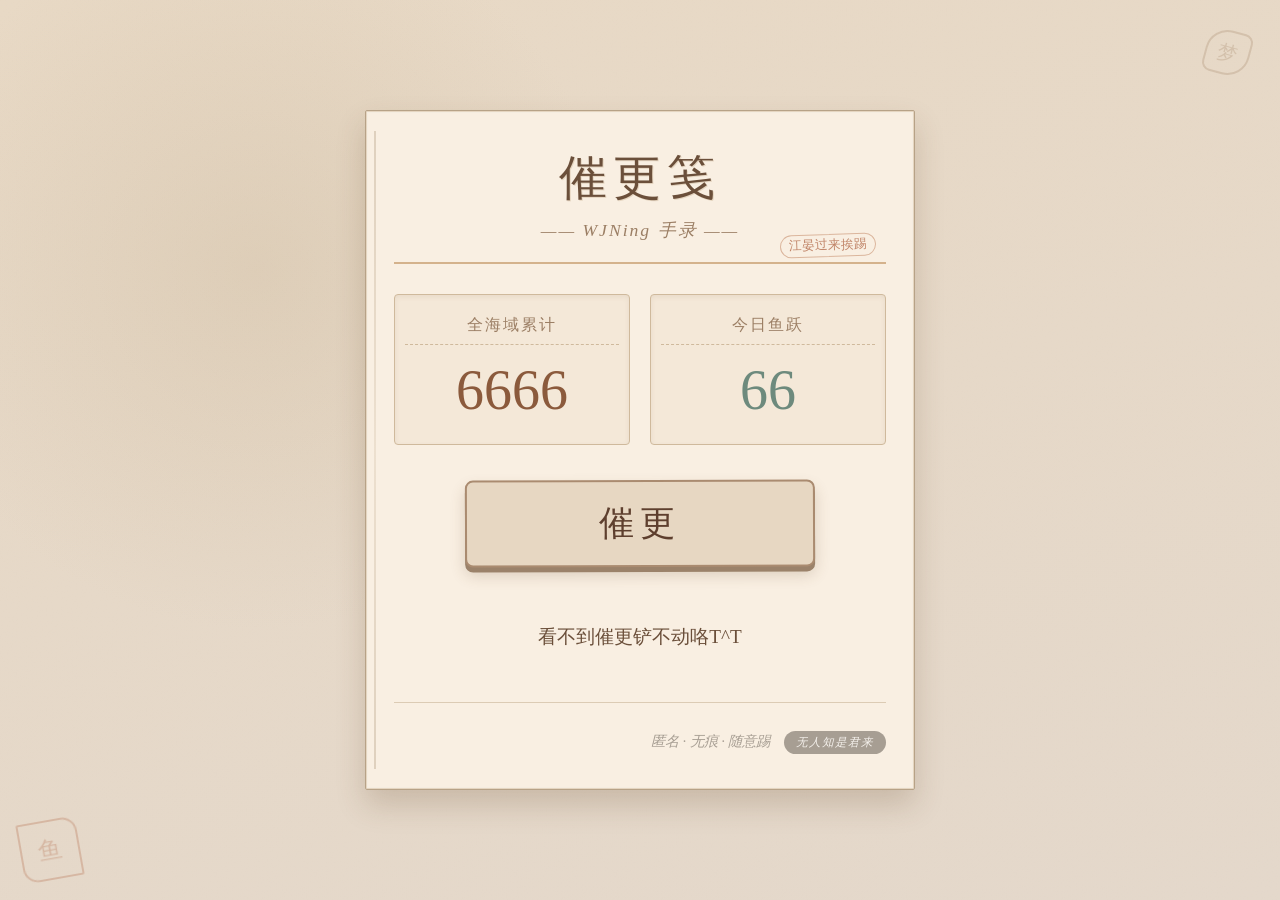
==== button.html @ b41b785b "3" ====
<!DOCTYPE html>
<html lang="zh">
<head>
    <meta charset="UTF-8">
    <meta name="viewport" content="width=device-width, initial-scale=1.0">
    <title>催更笺</title>
    <style>
        * {
            margin: 0;
            padding: 0;
            box-sizing: border-box;
        }
        body {
            background: #f3efeb;  /* 仿古宣纸底色 */
            background-image: radial-gradient(circle at 20% 30%, rgba(200, 180, 150, 0.3) 0%, transparent 30%),
                              linear-gradient(165deg, #e8d9c5 0%, #e4d8cb 100%);
            font-family: '华文楷体', 'KaiTi', '楷体', 'STKaiti', serif;
            min-height: 100vh;
            display: flex;
            justify-content: center;
            align-items: center;
            padding: 15px;
            color: #4a3b2c;
            position: relative;
        }
        /* 纸张纹理 */
        body::before {
            content: '';
            position: fixed;
            top: 0;
            left: 0;
            width: 100%;
            height: 100%;
            background-image: url('data:image/svg+xml;utf8,<svg xmlns="http://www.w3.org/2000/svg" width="100" height="100" viewBox="0 0 100 100"><filter id="noise"><feTurbulence type="fractalNoise" baseFrequency="0.8" numOctaves="1" stitchTiles="stitch"/></filter><rect width="100" height="100" filter="url(%23noise)" opacity="0.03"/></svg>');
            pointer-events: none;
            opacity: 0.2;
            z-index: 1;
        }
        /* 水墨印章装饰 */
        .seal-left {
            position: fixed;
            left: 20px;
            bottom: 20px;
            width: 60px;
            height: 60px;
            border: 2px solid #b36b4b;
            border-radius: 2px 15px 2px 15px;
            transform: rotate(-10deg);
            opacity: 0.3;
            z-index: 2;
        }
        .seal-left::after {
            content: '鱼';
            position: absolute;
            top: 50%;
            left: 50%;
            transform: translate(-50%, -50%);
            font-size: 24px;
            color: #b36b4b;
            font-family: '华文隶书', 'LiSu', cursive;
        }
        .seal-right {
            position: fixed;
            right: 30px;
            top: 30px;
            width: 45px;
            height: 45px;
            border: 2px solid #9c7c5c;
            border-radius: 50% 20% 50% 20%;
            transform: rotate(15deg);
            opacity: 0.25;
            z-index: 2;
        }
        .seal-right::after {
            content: '梦';
            position: absolute;
            top: 50%;
            left: 50%;
            transform: translate(-50%, -50%);
            font-size: 20px;
            color: #9c7c5c;
        }
        
        .古笺 {
            max-width: 550px;
            width: 100%;
            background: #f9efe2;  /* 牙色底 */
            border: 1px solid #b7a287;
            border-radius: 2px;
            padding: 35px 28px;
            box-shadow: 0 15px 30px rgba(90, 60, 30, 0.2), 
                        0 0 0 1px #e5d5c0 inset,
                        0 0 0 2px #f5ede1 inset;
            position: relative;
            z-index: 10;
            transition: 0.2s;
        }
        /* 仿古籍书口 */
        .古笺::after {
            content: '';
            position: absolute;
            top: 20px;
            bottom: 20px;
            left: 8px;
            width: 2px;
            background: linear-gradient(to bottom, #b7a287 0%, #dac9b2 50%, #b7a287 100%);
            opacity: 0.4;
        }
        
        .笺头 {
            text-align: center;
            border-bottom: 2px solid #d4b28c;
            padding-bottom: 20px;
            margin-bottom: 25px;
            position: relative;
        }
        .笺头 h1 {
            font-size: 3em;
            font-weight: normal;
            letter-spacing: 6px;
            color: #6b4f3a;
            text-shadow: 1px 1px 0 #e5d5c0;
            margin-bottom: 8px;
            font-family: '华文楷体', 'KaiTi', serif;
        }
        .笺头 h2 {
            font-size: 1.1em;
            font-weight: normal;
            color: #9b7e64;
            font-style: italic;
            letter-spacing: 2px;
        }
        .笺头小印 {
            position: absolute;
            right: 10px;
            bottom: 5px;
            font-size: 0.8em;
            color: #b36b4b;
            border: 1px solid #d4a88c;
            padding: 2px 8px;
            border-radius: 20px;
            transform: rotate(-2deg);
            opacity: 0.8;
        }
        
        .计数联 {
            display: flex;
            justify-content: space-between;
            gap: 20px;
            margin: 30px 0;
        }
        .计数框 {
            flex: 1;
            background: #f4e8d8;
            border: 1px solid #cfb99c;
            border-radius: 4px;
            padding: 20px 10px;
            text-align: center;
            box-shadow: inset 0 2px 5px rgba(140, 100, 70, 0.1);
        }
        .计数框 .label {
            font-size: 1em;
            color: #9b7e64;
            margin-bottom: 12px;
            letter-spacing: 2px;
            border-bottom: 1px dashed #cfb99c;
            padding-bottom: 8px;
        }
        .计数框 .number {
            font-size: 3.5em;
            font-family: '华文楷体', 'KaiTi', serif;
            line-height: 1.2;
        }
        .total-num {
            color: #8b5a3c;
        }
        .today-num {
            color: #6d8a7d;
        }
        
        .踢案 {
            text-align: center;
            margin: 35px 0 20px;
            position: relative;
        }
        .踢鱼之钮 {
            background: #e7d7c2;
            border: 2px solid #aa8b70;
            color: #5e3f2e;
            padding: 18px 45px;
            font-size: 2.2em;
            font-family: '华文楷体', 'KaiTi', serif;
            border-radius: 8px;
            cursor: pointer;
            box-shadow: 0 5px 0 #9b826a, 0 8px 15px rgba(100, 70, 40, 0.2);
            transition: 0.1s;
            width: 100%;
            max-width: 350px;
            margin: 0 auto;
            letter-spacing: 6px;
            font-weight: normal;
            transform: rotate(-0.2deg);
        }
        .踢鱼之钮:hover {
            background: #efe1cf;
            transform: translateY(-2px) rotate(-0.2deg);
            box-shadow: 0 6px 0 #9b826a, 0 12px 20px rgba(100, 70, 40, 0.25);
        }
        .踢鱼之钮:active {
            transform: translateY(3px) rotate(-0.2deg);
            box-shadow: 0 2px 0 #9b826a, 0 5px 10px rgba(100, 70, 40, 0.2);
        }
        
        .砚台 {
            border-radius: 2px;
            padding: 20px 18px;
            margin: 30px 0 20px;
            min-height: 80px;
            font-size: 1.2em;
            color: #6b4f3a;
            text-align: center;
            display: flex;
            align-items: center;
            justify-content: center;
            line-height: 1.6;
        }
        
        .落款 {
            text-align: right;
            font-size: 0.9em;
            color: #a6896e;
            margin-top: 25px;
            border-top: 1px solid #dccbb4;
            padding-top: 18px;
            font-style: italic;
        }
        .落款 span {
            padding: 3px 10px;
            color: #a79e93;
            border-radius: 20px 2px 20px 2px;
        }
        .匿名印 {
            display: inline-block;
            margin-top: 10px;
            padding: 4px 12px;
            background: #a79e93;
            color: #f5f1ec;
            border-radius: 30px;
            font-size: 0.8em;
            letter-spacing: 1px;
        }
    </style>
</head>
<body>
    <!-- 水墨印章装饰 -->
    <div class="seal-left"></div>
    <div class="seal-right"></div>
    
    <div class="古笺">
        <div class="笺头">
            <h1>催更笺</h1>
            <h2>—— WJNing 手录 ——</h2>
            <div class="笺头小印">江晏过来挨踢</div>
        </div>
        
        <!-- 计数联（左右并排） -->
        <div class="计数联">
            <div class="计数框">
                <div class="label">全海域累计</div>
                <div class="number total-num" id="totalCount">--</div>
            </div>
            <div class="计数框">
                <div class="label">今日鱼跃</div>
                <div class="number today-num" id="todayCount">--</div>
            </div>
        </div>
        
        <!-- 踢案（催更按钮） -->
        <div class="踢案">
            <button class="踢鱼之钮" id="anonymBtn" onclick="handleAnonymousKick()">
                催更
            </button>
        </div>
        
        <!-- 砚台（随机文案区） -->
        <div class="砚台" id="randomMessage">
            看不到催更铲不动咯T^T
        </div>
        
        <div class="落款">
            <span>匿名 · 无痕 · 随意踢</span>
            <div class="匿名印">无人知是君来</div>
        </div>
    </div>

    <script>
        (function() {
            // ========== 配置 ==========
            const API_NAMESPACE = 'yuyu_anonymous';    // 你的匿名命名空间
            const API_COUNTER = 'total_cuigeng';
            const API_TODAY = 'today_cuigeng';
            // =========================
            
            const 总数显示 = document.getElementById('totalCount');
            const 今日显示 = document.getElementById('todayCount');
            const 消息框 = document.getElementById('randomMessage');
            
            // 古风文案库（全是文言/古白话风）
            const 文案库 = [
                '江晏脊背一震，又挨一尾',
                '江晏：今夜想用什么姿势？',
                '冷面水母打了个喷嚏',
                '那片面包啪叽一下，甩江晏脸上',
                '牵了手，就要负责哦',
                '江晏：（侧目）又是何人？',
                '江晏：（无奈）调皮！',
            ];
            
            // 初始化计数
            async function 初始化() {
                await 获取全站计数();
            }
            
            async function 获取全站计数() {
                try {
                    const totalRes = await fetch(`https://api.counterapi.dev/v1/${API_NAMESPACE}/${API_COUNTER}`);
                    const totalData = await totalRes.json();
                    总数显示.innerText = totalData.count;
                    
                    const todayRes = await fetch(`https://api.counterapi.dev/v1/${API_NAMESPACE}/${API_TODAY}`);
                    const todayData = await todayRes.json();
                    今日显示.innerText = todayData.count;
                } catch (e) {
                    console.warn('获取计数失败，用旧梦暂代', e);
                    总数显示.innerText = '6666';
                    今日显示.innerText = '66';
                }
            }
            
            // 处理匿名踢
            window.handleAnonymousKick = async function() {
                try {
                    // 增加总数
                    const totalRes = await fetch(`https://api.counterapi.dev/v1/${API_NAMESPACE}/${API_COUNTER}/up`);
                    const totalData = await totalRes.json();
                    总数显示.innerText = totalData.count;
                    
                    // 增加今日
                    const todayRes = await fetch(`https://api.counterapi.dev/v1/${API_NAMESPACE}/${API_TODAY}/up`);
                    const todayData = await todayRes.json();
                    今日显示.innerText = todayData.count;
                    
                    // 随机古风文案
                    const 随机索引 = Math.floor(Math.random() * 文案库.length);
                    消息框.innerText = `✎ ${文案库[随机索引]}`;
                    
                    // 1.5秒后恢复（可选）
                    setTimeout(() => {
                        消息框.innerText = '✎ 感谢少东家的支持！';
                    }, 4000);
                    
                } catch (error) {
                    console.error('催更失败', error);
                    消息框.innerText = '✎ 墨尽，但江晏已知';
                }
            };
            
            // 启动
            初始化();
        })();
    </script>
</body>
</html>
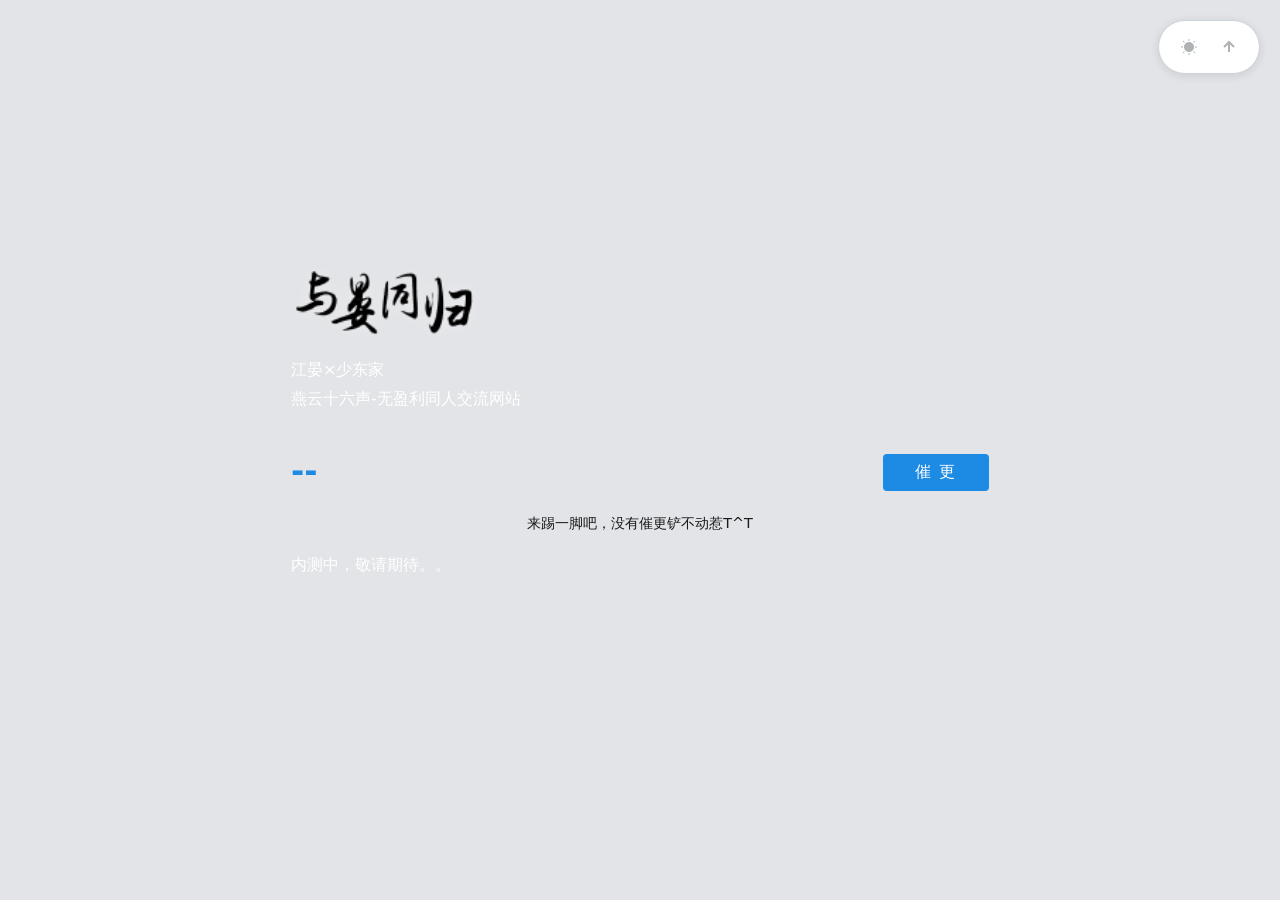
==== commit 48267cef: "Update button.html" ====
--- a/button.html
+++ b/button.html
@@ -2,372 +2,175 @@
 <html lang="zh">
 <head>
     <meta charset="UTF-8">
-    <meta name="viewport" content="width=device-width, initial-scale=1.0">
-    <title>催更笺</title>
-    <style>
-        * {
-            margin: 0;
-            padding: 0;
-            box-sizing: border-box;
-        }
-        body {
-            background: #f3efeb;  /* 仿古宣纸底色 */
-            background-image: radial-gradient(circle at 20% 30%, rgba(200, 180, 150, 0.3) 0%, transparent 30%),
-                              linear-gradient(165deg, #e8d9c5 0%, #e4d8cb 100%);
-            font-family: '华文楷体', 'KaiTi', '楷体', 'STKaiti', serif;
-            min-height: 100vh;
-            display: flex;
-            justify-content: center;
-            align-items: center;
-            padding: 15px;
-            color: #4a3b2c;
-            position: relative;
-        }
-        /* 纸张纹理 */
-        body::before {
-            content: '';
-            position: fixed;
-            top: 0;
-            left: 0;
-            width: 100%;
-            height: 100%;
-            background-image: url('data:image/svg+xml;utf8,<svg xmlns="http://www.w3.org/2000/svg" width="100" height="100" viewBox="0 0 100 100"><filter id="noise"><feTurbulence type="fractalNoise" baseFrequency="0.8" numOctaves="1" stitchTiles="stitch"/></filter><rect width="100" height="100" filter="url(%23noise)" opacity="0.03"/></svg>');
-            pointer-events: none;
-            opacity: 0.2;
-            z-index: 1;
-        }
-        /* 水墨印章装饰 */
-        .seal-left {
-            position: fixed;
-            left: 20px;
-            bottom: 20px;
-            width: 60px;
-            height: 60px;
-            border: 2px solid #b36b4b;
-            border-radius: 2px 15px 2px 15px;
-            transform: rotate(-10deg);
-            opacity: 0.3;
-            z-index: 2;
-        }
-        .seal-left::after {
-            content: '鱼';
-            position: absolute;
-            top: 50%;
-            left: 50%;
-            transform: translate(-50%, -50%);
-            font-size: 24px;
-            color: #b36b4b;
-            font-family: '华文隶书', 'LiSu', cursive;
-        }
-        .seal-right {
-            position: fixed;
-            right: 30px;
-            top: 30px;
-            width: 45px;
-            height: 45px;
-            border: 2px solid #9c7c5c;
-            border-radius: 50% 20% 50% 20%;
-            transform: rotate(15deg);
-            opacity: 0.25;
-            z-index: 2;
-        }
-        .seal-right::after {
-            content: '梦';
-            position: absolute;
-            top: 50%;
-            left: 50%;
-            transform: translate(-50%, -50%);
-            font-size: 20px;
-            color: #9c7c5c;
-        }
-        
-        .古笺 {
-            max-width: 550px;
-            width: 100%;
-            background: #f9efe2;  /* 牙色底 */
-            border: 1px solid #b7a287;
-            border-radius: 2px;
-            padding: 35px 28px;
-            box-shadow: 0 15px 30px rgba(90, 60, 30, 0.2), 
-                        0 0 0 1px #e5d5c0 inset,
-                        0 0 0 2px #f5ede1 inset;
-            position: relative;
-            z-index: 10;
-            transition: 0.2s;
-        }
-        /* 仿古籍书口 */
-        .古笺::after {
-            content: '';
-            position: absolute;
-            top: 20px;
-            bottom: 20px;
-            left: 8px;
-            width: 2px;
-            background: linear-gradient(to bottom, #b7a287 0%, #dac9b2 50%, #b7a287 100%);
-            opacity: 0.4;
-        }
-        
-        .笺头 {
-            text-align: center;
-            border-bottom: 2px solid #d4b28c;
-            padding-bottom: 20px;
-            margin-bottom: 25px;
-            position: relative;
-        }
-        .笺头 h1 {
-            font-size: 3em;
-            font-weight: normal;
-            letter-spacing: 6px;
-            color: #6b4f3a;
-            text-shadow: 1px 1px 0 #e5d5c0;
-            margin-bottom: 8px;
-            font-family: '华文楷体', 'KaiTi', serif;
-        }
-        .笺头 h2 {
-            font-size: 1.1em;
-            font-weight: normal;
-            color: #9b7e64;
-            font-style: italic;
-            letter-spacing: 2px;
-        }
-        .笺头小印 {
-            position: absolute;
-            right: 10px;
-            bottom: 5px;
-            font-size: 0.8em;
-            color: #b36b4b;
-            border: 1px solid #d4a88c;
-            padding: 2px 8px;
-            border-radius: 20px;
-            transform: rotate(-2deg);
-            opacity: 0.8;
-        }
-        
-        .计数联 {
-            display: flex;
-            justify-content: space-between;
-            gap: 20px;
-            margin: 30px 0;
-        }
-        .计数框 {
-            flex: 1;
-            background: #f4e8d8;
-            border: 1px solid #cfb99c;
-            border-radius: 4px;
-            padding: 20px 10px;
-            text-align: center;
-            box-shadow: inset 0 2px 5px rgba(140, 100, 70, 0.1);
-        }
-        .计数框 .label {
-            font-size: 1em;
-            color: #9b7e64;
-            margin-bottom: 12px;
-            letter-spacing: 2px;
-            border-bottom: 1px dashed #cfb99c;
-            padding-bottom: 8px;
-        }
-        .计数框 .number {
-            font-size: 3.5em;
-            font-family: '华文楷体', 'KaiTi', serif;
-            line-height: 1.2;
-        }
-        .total-num {
-            color: #8b5a3c;
-        }
-        .today-num {
-            color: #6d8a7d;
-        }
-        
-        .踢案 {
-            text-align: center;
-            margin: 35px 0 20px;
-            position: relative;
-        }
-        .踢鱼之钮 {
-            background: #e7d7c2;
-            border: 2px solid #aa8b70;
-            color: #5e3f2e;
-            padding: 18px 45px;
-            font-size: 2.2em;
-            font-family: '华文楷体', 'KaiTi', serif;
-            border-radius: 8px;
-            cursor: pointer;
-            box-shadow: 0 5px 0 #9b826a, 0 8px 15px rgba(100, 70, 40, 0.2);
-            transition: 0.1s;
-            width: 100%;
-            max-width: 350px;
-            margin: 0 auto;
-            letter-spacing: 6px;
-            font-weight: normal;
-            transform: rotate(-0.2deg);
-        }
-        .踢鱼之钮:hover {
-            background: #efe1cf;
-            transform: translateY(-2px) rotate(-0.2deg);
-            box-shadow: 0 6px 0 #9b826a, 0 12px 20px rgba(100, 70, 40, 0.25);
-        }
-        .踢鱼之钮:active {
-            transform: translateY(3px) rotate(-0.2deg);
-            box-shadow: 0 2px 0 #9b826a, 0 5px 10px rgba(100, 70, 40, 0.2);
-        }
-        
-        .砚台 {
-            border-radius: 2px;
-            padding: 20px 18px;
-            margin: 30px 0 20px;
-            min-height: 80px;
-            font-size: 1.2em;
-            color: #6b4f3a;
-            text-align: center;
-            display: flex;
-            align-items: center;
-            justify-content: center;
-            line-height: 1.6;
-        }
-        
-        .落款 {
-            text-align: right;
-            font-size: 0.9em;
-            color: #a6896e;
-            margin-top: 25px;
-            border-top: 1px solid #dccbb4;
-            padding-top: 18px;
-            font-style: italic;
-        }
-        .落款 span {
-            padding: 3px 10px;
-            color: #a79e93;
-            border-radius: 20px 2px 20px 2px;
-        }
-        .匿名印 {
-            display: inline-block;
-            margin-top: 10px;
-            padding: 4px 12px;
-            background: #a79e93;
-            color: #f5f1ec;
-            border-radius: 30px;
-            font-size: 0.8em;
-            letter-spacing: 1px;
-        }
-    </style>
+    <meta name="viewport" content="width=device-width, initial-scale=1.0, maximum-scale=1.0, user-scalable=yes">
+    <title>与晏同归-晏主BG同人交流站</title>
+    <!-- 引用同一目录下的 CSS 文件 -->
+    <link rel="stylesheet" href="https://cdn.jsdelivr.net/npm/artalk@2/dist/Artalk.css">
 </head>
-<body>
-    <!-- 水墨印章装饰 -->
-    <div class="seal-left"></div>
-    <div class="seal-right"></div>
+    <link rel="stylesheet" href="setting/style.css">
     
-    <div class="古笺">
-        <div class="笺头">
-            <h1>催更笺</h1>
-            <h2>—— WJNing 手录 ——</h2>
-            <div class="笺头小印">江晏过来挨踢</div>
-        </div>
-        
-        <!-- 计数联（左右并排） -->
-        <div class="计数联">
-            <div class="计数框">
-                <div class="label">全海域累计</div>
-                <div class="number total-num" id="totalCount">--</div>
-            </div>
-            <div class="计数框">
-                <div class="label">今日鱼跃</div>
-                <div class="number today-num" id="todayCount">--</div>
+
+<body class="light">
+   <!-- 右上角工具栏 -->
+   <div class="top-bar">
+        <button class="top-btn" onclick="toggleTheme()"><img src="./setting/image/light.png"></button>
+        <button class="top-btn" onclick="scrollToTop()"><img src="./setting/image/top.png"></button>
+    </div>     
+
+    <!-- 外层容器：负责宽度限制和内部排列 -->
+    <div class="outer-container">
+        <div class="title-background">
+            <img class="title-image" src="" alt="与晏同归">
+            <div class="article-meta">
+                <p>江晏×少东家</p>
+                <p>燕云十六声-无盈利同人交流网站</p>
             </div>
         </div>
-        
-        <!-- 踢案（催更按钮） -->
-        <div class="踢案">
-            <button class="踢鱼之钮" id="anonymBtn" onclick="handleAnonymousKick()">
-                催更
-            </button>
+        <!-- 催更栏 -->
+        <div class="cuigeng-bar">
+            <!-- 左侧：计数区域 -->
+            <div class="cuigeng-left">
+                <div class="cuigeng-numbers">
+                    <span class="cuigeng-total" id="totalCount">--</span>
+                </div>
+            </div>
+            <!-- 右侧：催更按钮 -->
+            <div class="cuigeng-right">
+                <button class="cuigeng-btn" onclick="handleAnonymousKick()">催 更</button>
+                <!-- <button class="read-btn" onclick="window.location.href='./work/content.html'">看 文</button> -->
+            </div>
         </div>
-        
-        <!-- 砚台（随机文案区） -->
-        <div class="砚台" id="randomMessage">
-            看不到催更铲不动咯T^T
+   
+        <div id="randomMessage" class="randomMessage">
+                来踢一脚吧，没有催更铲不动惹T^T
         </div>
-        
-        <div class="落款">
-            <span>匿名 · 无痕 · 随意踢</span>
-            <div class="匿名印">无人知是君来</div>
+        <div class="article-meta">
+                内测中，敬请期待。。
         </div>
-    </div>
 
-    <script>
-        (function() {
-            // ========== 配置 ==========
-            const API_NAMESPACE = 'yuyu_anonymous';    // 你的匿名命名空间
-            const API_COUNTER = 'total_cuigeng';
-            const API_TODAY = 'today_cuigeng';
-            // =========================
+<script>
+// ===== 回到顶部功能 =====
+function scrollToTop() {
+    window.scrollTo({
+        top: 200,
+        behavior: 'smooth'  // 平滑滚动
+    });
+}
+
+// ===== 切换主题功能 =====
+function toggleTheme() {
+    // 获取当前主题
+    const currentTheme = document.body.classList.contains('dark') ? 'dark' : 'light';
+    // 切换到相反的主题
+    const newTheme = currentTheme === 'light' ? 'dark' : 'light';
+    
+    // 更新 body 的 class
+    document.body.className = newTheme;
+    
+    // 保存到 localStorage
+    localStorage.setItem('theme', newTheme);
+    
+    // 更新按钮图标
+    const themeBtn = document.querySelector('.top-btn:first-child');
+    if (themeBtn) {
+        themeBtn.innerHTML = newTheme === 'light' ? '<img src="./setting/image/light.png">' 
+    : '<img src="./setting/image/dark.png">';
+    }
+    
+    // 同步 Artalk 主题（如果你有 artalkInstance）
+    if (window.artalkInstance) {
+        window.artalkInstance.setDarkMode(newTheme === 'dark');
+    }
+    
+    console.log('主题已切换为：', newTheme);
+}
+
+// ===== 页面加载时初始化主题 =====
+document.addEventListener('DOMContentLoaded', function() {
+    // 读取保存的主题，默认为浅色
+    const savedTheme = localStorage.getItem('theme') || 'light';
+    document.body.className = savedTheme;
+    
+    // 初始化按钮图标
+    const themeBtn = document.querySelector('.top-btn:first-child');
+    if (themeBtn) {
+       themeBtn.innerHTML = newTheme === 'light' ? '<img src="./setting/image/light.png">' 
+    : '<img src="./setting/image/dark.png">';
+    }
+});
+
+    (function() {
+    // ========== 配置 ==========
+    const API_NAMESPACE = 'yuyu_anonymous';
+    const API_COUNTER = 'total_cuigeng';
+    const API_TODAY = 'today_cuigeng';
+    // =========================
+    
+    const 总数显示 = document.getElementById('totalCount');
+    const 今日显示 = document.getElementById('todayCount');
+    const 消息框 = document.getElementById('randomMessage');
+    
+    // 古风文案库
+    const 文案库 = [
+        '江晏脊背一震，又挨一尾',
+        '江晏：今夜想用什么姿势？',
+        '冷面水母打了个喷嚏',
+        '那片面包啪叽一下，甩江晏脸上',
+        '江晏：（侧目）又是何人？',
+        '江晏：（无奈）调皮！',
+        '牵了手，就要负责喔。',
+        '江晏：想吃鹌鹑腿还是面包？还是……我？',
+        '江晏：可还记得回家的路？',
+        '江晏：（无奈）小宝，别闹了。',
+    ];
+    
+    // 初始化计数
+    async function 初始化() {
+        await 获取全站计数();
+    }
+    
+    async function 获取全站计数() {
+        try {
+            const totalRes = await fetch(`https://api.counterapi.dev/v1/${API_NAMESPACE}/${API_COUNTER}`);
+            const totalData = await totalRes.json();
+            总数显示.innerText = totalData.count;
+        } catch (e) {
+            console.warn('获取计数失败，用默认值', e);
+            总数显示.innerText = '--';
+        }
+    }
+    
+    // 处理匿名踢（无冷却）
+    window.handleAnonymousKick = async function() {
+        try {
+            // 增加总数
+            const totalRes = await fetch(`https://api.counterapi.dev/v1/${API_NAMESPACE}/${API_COUNTER}/up`);
+            const totalData = await totalRes.json();
+            总数显示.innerText = totalData.count;
+                     
+            // 随机文案
+            const 随机索引 = Math.floor(Math.random() * 文案库.length);
+            消息框.innerText = `${文案库[随机索引]}`;
             
-            const 总数显示 = document.getElementById('totalCount');
-            const 今日显示 = document.getElementById('todayCount');
-            const 消息框 = document.getElementById('randomMessage');
+            // 4秒后恢复默认
+            setTimeout(() => {
+                消息框.innerText = '感谢少东家的支持！';
+            }, 4000);
             
-            // 古风文案库（全是文言/古白话风）
-            const 文案库 = [
-                '江晏脊背一震，又挨一尾',
-                '江晏：今夜想用什么姿势？',
-                '冷面水母打了个喷嚏',
-                '那片面包啪叽一下，甩江晏脸上',
-                '牵了手，就要负责哦',
-                '江晏：（侧目）又是何人？',
-                '江晏：（无奈）调皮！',
-            ];
-            
-            // 初始化计数
-            async function 初始化() {
-                await 获取全站计数();
-            }
-            
-            async function 获取全站计数() {
-                try {
-                    const totalRes = await fetch(`https://api.counterapi.dev/v1/${API_NAMESPACE}/${API_COUNTER}`);
-                    const totalData = await totalRes.json();
-                    总数显示.innerText = totalData.count;
-                    
-                    const todayRes = await fetch(`https://api.counterapi.dev/v1/${API_NAMESPACE}/${API_TODAY}`);
-                    const todayData = await todayRes.json();
-                    今日显示.innerText = todayData.count;
-                } catch (e) {
-                    console.warn('获取计数失败，用旧梦暂代', e);
-                    总数显示.innerText = '6666';
-                    今日显示.innerText = '66';
-                }
-            }
-            
-            // 处理匿名踢
-            window.handleAnonymousKick = async function() {
-                try {
-                    // 增加总数
-                    const totalRes = await fetch(`https://api.counterapi.dev/v1/${API_NAMESPACE}/${API_COUNTER}/up`);
-                    const totalData = await totalRes.json();
-                    总数显示.innerText = totalData.count;
-                    
-                    // 增加今日
-                    const todayRes = await fetch(`https://api.counterapi.dev/v1/${API_NAMESPACE}/${API_TODAY}/up`);
-                    const todayData = await todayRes.json();
-                    今日显示.innerText = todayData.count;
-                    
-                    // 随机古风文案
-                    const 随机索引 = Math.floor(Math.random() * 文案库.length);
-                    消息框.innerText = `✎ ${文案库[随机索引]}`;
-                    
-                    // 1.5秒后恢复（可选）
-                    setTimeout(() => {
-                        消息框.innerText = '✎ 感谢少东家的支持！';
-                    }, 4000);
-                    
-                } catch (error) {
-                    console.error('催更失败', error);
-                    消息框.innerText = '✎ 墨尽，但江晏已知';
-                }
-            };
-            
-            // 启动
-            初始化();
-        })();
-    </script>
+        } catch (error) {
+            console.error('催更失败', error);
+            消息框.innerText = '江晏：（疑惑）踢空了？';
+        }
+    };
+})();
+
+    // 启动
+    初始化();
+</script>
+
+<script src="https://cdn.jsdelivr.net/npm/artalk@2/dist/Artalk.js"></script>
+
+</div>
+
 </body>
-</html>+</html>
--- a/setting/style.css
+++ b/setting/style.css
@@ -0,0 +1,1029 @@
+/* ===== style.css===== */
+
+/* 重置默认边距 */
+* {
+    margin: 0;
+    padding: 0;
+    box-sizing: border-box;
+}
+
+body.light {
+            --bg: #e3e4e7;
+            --background: rgba(255, 255, 255, 0.2); 
+            --card-background: rgba(255, 255, 255, 0.5); 
+            --surface: #ffffff;
+            --border: #cbd3da;
+            --text: #1a1a1a;
+            --text-tag:#4e66ee;
+            --text-meta:#ffffff;
+            --text-light: #8c8c8c;
+            --button-bg: #1d8ae4;
+            --button-hover: #63b6f1;
+            --button-text: white;
+            --color-red: #8b1717;
+            --color-pink: #e66f6f;
+            --color-yellow: #caa70b;
+            --color-green: #459476;
+            --title-image: url('./image/title_l.png');
+        }
+        
+/* 深色模式变量 */
+body.dark {
+    --bg: #1a1a1a;
+    --background: rgba(0, 0, 0, 0.2); 
+    --card-background: rgba(0, 0, 0, 0.5); 
+    --surface: #1e2224;
+    --border: #383838;
+    --text: #e0e0e0;
+    --text-tag:#8999f1;
+    --text-meta:#cedaf0;
+    --text-light: #a0a0a0;
+    --button-bg: #1d8ae4;
+    --button-hover: #63b6f1;
+    --button-text: white;
+    --color-red: #e06e6e;
+    --color-pink: #f1c1c1;
+    --color-yellow: #e9d788;
+    --color-green: #9fe2c9;
+    --title-image: url('./image/title_d.png');
+}
+
+/* 页面主体：背景图片 */
+body {
+    background-color: var(--bg);
+    background-image: url('https://picui.ogmua.cn/s1/2026/03/17/69b87159acd01.webp'); /* 示例图，请替换 */
+    background-size: 100% auto;  /* 宽度100%，高度自动 */
+    background-repeat: no-repeat; /* 不重复 */
+    background-position: top center;
+    background-attachment: fixed;
+    background-repeat: no-repeat;
+    min-height: 100vh;
+    font-family: system-ui, -apple-system, 'PingFang SC', 'Microsoft YaHei', '宋体', serif;
+    /* 让 body 作为网格容器，水平垂直居中 */
+    display: grid;
+    place-items: center;
+}
+
+.title-background {
+    /* 背景图片 - 替换成你的图片链接 */
+    background-image: url('https://picui.ogmua.cn/s1/2026/03/16/69b8096fe5757.webp'); /* 示例图，请替换 */
+    background-size: 100% auto;  /* 宽度100%，高度自动 */
+    background-repeat: no-repeat; /* 不重复 */
+    background-position: top center; /* 顶端居中 */
+}
+
+.title-image {
+    content: var(--title-image); 
+    display: block;
+    width: 30%;
+    max-width: 400px;
+    min-width: 150px;
+    height: auto;
+    margin: 250px 0 0 0;
+    }
+   
+/* ===== 左上角悬浮工具栏 ===== */
+.top-bar {
+    position: fixed;
+    top: 20px;
+    right: 20px;
+    display: flex;
+    gap: 4px;
+    z-index: 1000;
+    background: var(--surface);
+    padding: 8px 12px;
+    border-radius: 28px;
+    border: 1px solid var(--border);
+    box-shadow: 0 2px 10px rgba(0,0,0,0.1);
+    backdrop-filter: blur(4px);
+}
+
+.top-btn {
+    width: 36px;
+    height: 36px;
+    border: none;
+    background: transparent;
+    color: var(--text);
+    font-size: 20px;
+    cursor: pointer;
+    border-radius: 50%;
+    display: flex;
+    align-items: center;
+    justify-content: center;
+    transition: 0.2s;
+}
+
+.top-btn:hover {
+    background: var(--border);
+}
+
+/* 主题切换容器 */
+.theme-container {
+    position: relative;
+}
+
+/* 主题主按钮（小月亮） */
+.theme-main-btn {
+    width: 24px;
+    height: 24px;
+    border-radius: 50%;
+    background: var(--surface);
+    border: 2px solid var(--border);
+    box-shadow: 0 4px 15px rgba(0, 0, 0, 0.1);
+    cursor: pointer;
+    display: flex;
+    align-items: center;
+    justify-content: center;
+    font-size: 16px;
+    transition: all 0.3s ease;
+    backdrop-filter: blur(8px);
+    -webkit-backdrop-filter: blur(8px);
+    color: var(--text);
+}
+
+.theme-main-btn:hover {
+    transform: scale(1.1);
+    box-shadow: 0 6px 20px rgba(0, 0, 0, 0.15);
+}
+
+.theme-main-btn.active {
+    background: var(--button-bg);
+    color: white;
+    border-color: var(--button-bg);
+}
+
+/* 主题展开条 - 默认隐藏 */
+.theme-expand-bar {
+    position: absolute;
+    top: 0;
+    left: 60px;  /* 紧贴主按钮右侧 */
+    display: flex;
+    gap: 8px;
+    background: var(--surface);
+    border: 2px solid var(--border);
+    border-radius: 40px;
+    padding: 6px;
+    box-shadow: 0 4px 20px rgba(0, 0, 0, 0.15);
+    backdrop-filter: blur(8px);
+    -webkit-backdrop-filter: blur(8px);
+    opacity: 0;
+    visibility: hidden;
+    transform: translateX(-10px);
+    transition: all 0.3s ease;
+    white-space: nowrap;
+    z-index: 1001;
+}
+
+/* 展开状态 */
+.theme-expand-bar.show {
+    opacity: 1;
+    visibility: visible;
+    transform: translateX(0);
+}
+
+/* 主题选项按钮 */
+.theme-option {
+    padding: 8px 16px;
+    border: none;
+    background: transparent;
+    color: var(--text-light);
+    border-radius: 30px;
+    cursor: pointer;
+    font-size: 0.95em;
+    transition: all 0.2s ease;
+    display: flex;
+    align-items: center;
+    gap: 6px;
+    white-space: nowrap;
+}
+
+.theme-option:hover {
+    background: var(--border);
+    color: var(--text);
+}
+
+.theme-option.active {
+    background: var(--button-bg);
+    color: white;
+}
+
+/* 手机端适配 */
+@media (max-width: 768px) {
+    .top-left-tools {
+        top: 20px;
+        left: 20px;
+        gap: 10px;
+    }
+    
+    .back-to-top,
+    .theme-main-btn {
+        width: 42px;
+        height: 42px;
+        font-size: 20px;
+    }
+    
+    .theme-expand-bar {
+        left: 52px;
+        padding: 4px;
+    }
+    
+    .theme-option {
+        padding: 6px 12px;
+        font-size: 0.85em;
+    }
+}
+
+/* 外层容器：限制最大宽度，同时保持居中 */
+.outer-container {
+    padding: 0px 35px 0px 35px;
+    max-width: 800px;  /* 电脑上阅读宽度，可调整 */
+    width: 100%;   
+    min-height: 100vh;
+    line-height: 1.8;
+    display: flex;
+    flex-direction: column;
+}
+
+/* 文章标题 */
+.article-title {
+    font-size: 2.2em;
+    font-weight: 600;
+    margin-bottom: 10px;
+    color: #1a2a3a;
+    line-height: 1.8;
+}
+
+/* 元信息 */
+.article-meta {
+    color: var(--text-meta);
+    margin-left: 1em;
+    margin-bottom: 20px;
+    font-size: 1em;
+}
+
+/* ===== 催更栏样式 ===== */
+.cuigeng-bar {
+    display: flex;
+    align-items: center;
+    justify-content: space-between;
+    padding: 0px 16px;
+}
+
+/* 左侧计数容器 - 靠左不留空隙 */
+.cuigeng-left {
+    display: flex;
+    align-items: center;
+    margin-left: 0;  /* 抵消外层可能的边距，可根据需要调整 */
+}
+
+/* 计数数字容器 */
+.cuigeng-numbers {
+    display: flex;
+    align-items: baseline;
+    gap: 5px;
+}
+
+/* 总数数字 */
+.cuigeng-total {
+    font-size: 2em;
+    font-weight: 600;
+    color: var(--button-bg);
+}
+
+/* 右侧按钮容器 */
+.cuigeng-right {
+    display: flex;
+    align-items: center;
+    gap: 8px;
+}
+
+/* 催更按钮 */
+.cuigeng-btn {
+    background: var(--button-bg);
+    color: var(--button-text);
+    border: none;
+    font-size: 1em;
+    font-weight: 500;
+    cursor: pointer;
+    letter-spacing: 2px;
+    border-radius: 4px;
+    padding: 8px 32px;
+    margin: 20px 0;
+}
+
+.read-btn {
+    background: var(--bg);           /* 灰色背景 */
+    color: var(--text-light);
+    border: none;
+    padding: 8px 32px;
+    border-radius: 4px;
+    font-size: 1em;
+    font-weight: 500;
+    cursor: pointer;
+    letter-spacing: 2px;
+}
+
+.randomMessage {
+    font-size: 0.9em;
+    color: var(--text);
+    text-align: center;
+    margin-bottom: 1em;
+    min-height: 20px;
+    white-space: nowrap;
+}
+
+/* ===== 选项卡样式 ===== */
+.tab-header {
+    display: flex;
+    padding-bottom: 10px;
+    width: 100%; 
+}
+
+.tab-btn {
+    flex: 1;        
+    background: transparent;
+    border: none;
+    color: var(--text);
+    padding: 8px 20px;
+    border-radius: 8px;
+    cursor: pointer;
+    transition: 0.2s;
+    opacity: 0.7;
+    white-space: nowrap;
+}
+
+.tab-btn:hover {
+    background: rgba(255, 255, 255, 0.1);
+    opacity: 1;
+}
+
+.tab-btn.active {
+    background: var(--button-bg);
+    color: white;
+    opacity: 1;
+}
+
+.tab-content {
+    display: none;
+    width: 100%;
+}
+
+.tab-content.active {
+    display: block;
+}
+
+/* ===== 作品卡片样式 ===== */
+.work-card {
+    background: var(--card-background);
+    display: flex;
+    backdrop-filter: none;
+    gap: 25px;
+    padding: 20px 0;
+    backdrop-filter: blur(5px);
+    border-bottom: 1px solid var(--border);
+    transition: background 0.5s;
+}
+
+.work-card:last-child {
+    border-bottom: none;
+}
+
+.work-card:hover {
+    background: var(--bg);
+}
+
+.work-cover {
+    font-size: 3.5em;
+    min-width: 120px;
+    height: 100%;
+    display: flex;
+    align-items: center;
+    justify-content: center;
+    background: transparent;
+    border-radius: 16px;
+    border: none;
+}
+
+.work-info {
+    flex: 1;
+}
+
+.work-title {
+    font-size: 1.5em;
+    margin: 0 0 8px 0;
+    color: var(--text);
+    line-height: 1.3;
+}
+
+.work-meta {
+    display: flex;
+    align-items: center;
+    gap: 8px;
+    margin-bottom: 12px;
+    color: var(--text-light);
+    font-size: 0.95em;
+    flex-wrap: wrap;
+}
+
+.work-author {
+    font-weight: 500;
+    color: var(--button-bg);
+}
+
+.work-divider {
+    opacity: 0.5;
+}
+
+.work-status {
+    font-size: 0.85em;
+}
+
+.work-desc {
+    color: var(--text);
+    line-height: 1.6;
+    margin-bottom: 12px;
+    font-size: 1em;
+}
+
+.work-tags {
+    gap: 8px;
+    flex-wrap: wrap;
+    margin-bottom: 8px;
+    display: flex;    
+}
+
+.work-tags .tag1 {
+    display: inline-block;
+    white-space: nowrap;  
+    background: #d2e4cf;
+    color: #4a6b60;
+    padding: 4px 12px;
+    border-radius: 8px;
+    font-size: 0.85em;
+    opacity: 0.9;
+}
+
+.work-tags .tag3 {
+    display: inline-block;
+    white-space: nowrap;  
+    background: #fccfbd;
+    color: #9b3030;
+    padding: 4px 12px;
+    border-radius: 8px;
+    font-size: 0.85em;
+    opacity: 0.9;
+}
+
+.work-tags .tag2 {
+    display: inline-block;
+    white-space: nowrap;  
+    background: #e9ebd3;
+    color: #867a34;
+    padding: 4px 12px;
+    border-radius: 8px;
+    font-size: 0.85em;
+    opacity: 0.9;
+}
+
+.work-links {
+    display: flex;
+    gap: 20px;
+}
+
+.work-link {
+    color: var(--button-bg);
+    text-decoration: none;
+    font-size: 0.95em;
+    padding: 5px 0;
+    border-bottom: 1px solid transparent;
+    transition: 0.2s;
+}
+
+.work-link:hover {
+    border-bottom-color: var(--button-bg);
+}
+
+/* 即将到来的作品卡片 */
+.work-card.coming-soon {
+    opacity: 0.8;
+}
+
+.work-card.coming-soon .work-cover {
+    border-color: var(--text-light);
+}
+
+/* 评论区整体容器 */
+#artalk-comments {
+    margin-top: 40px;
+    width: 100%;
+    font-family: system-ui, -apple-system, 'PingFang SC', 'Microsoft YaHei', serif;
+    user-select: none !important;
+    -webkit-user-select: none !important;
+    -moz-user-select: none !important;
+    -ms-user-select: none !important;
+}
+
+/* ===== 输入框样式 ===== */
+.atk-main-editor {
+    background: var(--background);
+    border-radius: 0px;
+    padding: 0.5em 1em;;
+    margin-bottom: 8px;
+    border: 0;
+}
+
+.atk-main-editor>.atk-header {
+    display: flex;
+    flex-direction: row;
+    padding: 0;
+    gap: 8px;
+}
+
+.atk-main-editor>.atk-header input {
+    flex: 1;
+    width: 100%;
+    font-size: 14px;
+    background: transparent;
+    border: 1px solid transparent;
+    border-radius: 2px;
+    padding: 6px 8px;
+    resize: none;
+    outline: none;
+}
+
+.artalk, .atk-layer-wrap {
+    --at-color-font: #2a2e2e;
+    --at-color-deep: #2a2e2e;
+    --at-color-sub: #757575;
+    --at-color-grey: #747474;
+    --at-color-meta: var(--text-light);
+    --at-color-border: var(--border);
+    --at-color-light: var(--at-color-main);
+    --at-color-bg-transl: var(--background);
+    --at-color-bg-light: rgba(29, 161, 242, .1);
+    --at-color-main: #0083ff;
+    --at-color-red: var(--color-red);
+    --at-color-pink: var(--color-pink);
+    --at-color-yellow: var(--color-yellow);
+    --at-color-green: var(--color-green);
+    --at-color-gradient: linear-gradient(180deg, rgba(from var(--bg) r g b / 0), var(--bg));
+}
+
+.atk-main-editor>.atk-textarea-wrap>.atk-textarea {
+    background-color: var(--bg);
+}
+
+.atk-main-editor>.atk-bottom {
+    display: flex;
+    flex-direction: row;
+    row-gap: 4px;
+    justify-content: space-between;
+    padding: 8px 0;
+    flex-wrap: wrap;
+}
+.atk-main-editor>.atk-bottom .atk-send-btn {
+    background: var(--at-color-main);
+    color: #fff;
+    font-size: 1em;
+    border: none;
+    margin: 0;
+    height: 40px;
+    padding: 6px 28px;
+    cursor: pointer;
+    transition: opacity .3s ease-in-out;
+    outline: none;
+    border-radius: 4px;
+}
+
+.artalk>.atk-list {
+    position: relative;
+    background: var(--bg);
+    padding-left: 12px;
+    padding-right: 12px;
+}
+
+/* ===== 一级评论上下布局（原生适配）===== */
+
+/* 一级评论容器 */
+.atk-comment {
+    margin-bottom: 0;
+    display: flex;
+    flex-direction: column;
+    border-bottom: 1px solid var(--border);
+}
+
+.atk-comment>.img {
+    user-select: none !important;
+    -webkit-user-select: none !important;
+    -moz-user-select: none !important;
+    -ms-user-select: none !important;
+}
+
+.atk-comment>.atk-avatar {
+    display: block;
+    padding: 0;
+    float: none; 
+    width: 0;
+    height: 1em;
+}
+
+.atk-comment>.atk-main {
+    display: block;
+    margin-left: 0px !important; 
+}
+
+
+.atk-comment>.atk-main>.atk-body {
+    font-size: 18px;  /* 放大字号 */
+    line-height: 1.5;
+    margin: 15px 0 !important;
+    padding: 0 !important;
+    color: var(--text);
+    word-break: break-word;
+    gap: 18px;
+}
+
+.atk-content p {
+    margin-bottom: 1em !important;
+    margin-top: 0 !important;
+}
+
+.atk-comment-children>.atk-comment-wrap {
+    padding-left: 1em;
+    border-left: 2px solid var(--border);
+}
+
+.atk-comment>.atk-main>.atk-body>.atk-collapsed {
+    background-color: var(--card-background); 
+    border-radius: 4px;
+}
+
+.atk-comment>.atk-main>.atk-body>.atk-content.atk-type-collapsed {
+    border: none;
+    margin-bottom: -5px;
+}
+
+/* Tag 样式 */
+.hashtag {
+    color: var(--text-tag);           /* 你的蓝色 */
+}
+
+/* 深色模式适配 */
+body.dark .hashtag {
+    color: #63b6f1;
+}
+
+/* ===== 深色模式适配 ===== */
+body.dark .artalk-comment-item:not(.is-reply) {
+    background: rgba(255, 255, 255, 0.02);
+}
+
+body.dark .artalk-comment-item.is-reply {
+    background: rgba(255, 255, 255, 0.02);
+}
+
+body.dark .artalk-editor {
+    background: rgba(255, 255, 255, 0.02);
+}
+
+body.dark .artalk-editor textarea,
+body.dark .artalk-editor .atk-editor-info input {
+    background: #2a2a2a;
+    color: #e0e0e0;
+    border-color: #444;
+}
+
+/* ===== 手机端优化 ===== */
+@media (max-width: 600px) {
+    .artalk-comment-item:not(.is-reply) {
+        padding: 15px;
+    }
+    
+    .artalk-comment-item:not(.is-reply) .atk-comment-content {
+        font-size: 1.2em;
+    }
+    
+    .artalk-editor {
+        padding: 15px;
+    }
+    
+    .artalk-editor textarea {
+        font-size: 1em;
+        min-height: 80px;
+    }
+}
+
+/* 折叠目录样式 */
+.work-catalog {
+    margin-top: 15px;
+    border-top: 1px dashed rgba(255, 255, 255, 0.2);
+    padding-top: 10px;
+}
+
+.catalog-header {
+    display: flex;
+    align-items: center;
+    justify-content: space-between;
+    padding: 8px 0;
+    cursor: pointer;
+    color: var(--text-light);
+    font-size: 0.95em;
+    transition: 0.2s;
+}
+
+.catalog-header:hover {
+    color: var(--button-bg);
+}
+
+.catalog-icon {
+    font-size: 0.8em;
+    transition: transform 0.3s;
+}
+
+.catalog-header.active .catalog-icon {
+    transform: rotate(180deg);
+}
+
+.catalog-content {
+    padding: 12px 0 5px 0;
+}
+
+.catalog-list {
+    list-style: none;
+    padding: 0;
+    margin: 10px 0;
+}
+
+.chapter-item {
+    margin-bottom: 15px;
+    border-bottom: 1px solid rgba(255, 255, 255, 0.1);
+    padding-bottom: 15px;
+}
+
+.chapter-item:last-child {
+    border-bottom: none;
+}
+
+.chapter-link-block {
+    display: block;
+    text-decoration: none;
+    color: inherit;
+    padding: 10px;
+    border-radius: 8px;
+    transition: 0.2s;
+}
+
+.chapter-link-block:hover {
+    background: rgba(255, 255, 255, 0.05);
+    transform: translateX(5px);
+}
+
+.chapter-title {
+    display: block;
+    font-size: 1.1em;
+    font-weight: 600;
+    color: var(--text);
+    margin-bottom: 5px;
+}
+
+.chapter-desc {
+    display: block;
+    font-size: 0.9em;
+    color: var(--text-light);
+    line-height: 1.5;
+    margin-bottom: 8px;
+}
+
+.chapter-tags {
+    display: flex;
+    flex-wrap: wrap;
+}
+
+.chapter-tags .tag {
+    background: var(--button-bg);
+    color: white;
+    padding: 2px 10px;
+    border-radius: 30px;
+    font-size: 0.75em;
+    opacity: 0.9;
+}
+
+.hashtag {
+    color: var(--text-tag);
+    font-size: 0.9em;
+}
+
+/* ===== 纯净阅读器样式（新增）===== */
+.pure-reader {
+    max-width: 750px;
+    width: 100%;
+    margin: 0 auto;
+    padding: 0 1em;
+    background: var(--bg);
+}
+
+.pure-reader .article-title {
+    font-size: 2.4em;
+    font-weight: 700;
+    color: var(--text);
+    margin: 72px 0 15px 0;
+    letter-spacing: 1px;
+    line-height: 1.3;
+}
+
+.pure-reader .article-author {
+    color: var(--text-light);
+    font-size: 1em;
+    margin-bottom: 8px;
+}
+
+.pure-reader .article-tags {
+    display: flex;
+    gap: 10px;
+    flex-wrap: wrap;
+    margin-bottom: 30px;
+    padding-bottom: 20px;
+    border-bottom: 1px solid var(--border);
+}
+
+.pure-reader .article-tags .tag1 {
+    background: #d2e4cf;
+    color: #4a6b60;
+    padding: 4px 14px;
+    border-radius: 4px;
+    font-size: 0.85em;
+}
+
+.pure-reader .article-tags .tag2 {
+    background: #e9ebd3;
+    color: #867a34;
+    padding: 4px 14px;
+    border-radius: 4px;
+    font-size: 0.85em;
+}
+
+.pure-reader .article-tags .tag3 {
+    background: #fccfbd;
+    color: #9b3030;
+    padding: 4px 14px;
+    border-radius: 4px;
+    font-size: 0.85em;
+}
+
+.pure-reader .article-content p {
+    margin-bottom: 1em;
+    text-indent: 2em;
+    font-size: 1.1em;
+    line-height: 1.8em;
+    color: var(--text);
+}
+
+.chapter-nav {
+    margin: 50px 0 50px 0;
+    padding-top: 25px;
+    border-top: 1px solid var(--border);
+    display: flex;
+    justify-content: space-between;
+    align-items: center;
+    font-size: 1em;
+}
+
+.chapter-nav a {
+    color: var(--button-bg);
+    text-decoration: none;
+    transition: 0.2s;
+    padding: 5px 0;
+    border-bottom: 1px solid transparent;
+}
+
+.chapter-nav a:hover {
+    color: var(--button-hover);
+    border-bottom-color: var(--button-hover);
+}
+
+.chapter-nav .catalog-link {
+    color: var(--button-bg);
+    font-size: 0.95em;
+}
+
+/* ===== 毛玻璃图片效果 ===== */
+.glass-image {
+    position: relative;
+    display: inline-block;
+    cursor: pointer;
+}
+
+.glass-image img {
+    display: block;
+    width: 100%;
+    height: auto;
+    transition: all 0.5s ease;
+    background: rgba(255, 255, 255, 0.2);  /* 保留透明背景 */
+}
+
+/* 鼠标悬停变清晰（PC端） */
+.glass-image:hover img {
+    filter: blur(0) brightness(1) grayscale(0);
+    -webkit-filter: blur(0) brightness(1) grayscale(0);
+}
+
+/* 长按变清晰（移动端） */
+.glass-image:active img {
+    filter: blur(0) brightness(1) grayscale(0);
+    -webkit-filter: blur(0) brightness(1) grayscale(0);
+    transform: scale(1.02);
+    transition: all 0.2s ease;
+}
+
+/* 提示文字 */
+.glass-image::after {
+    content: "长按查看";
+    position: absolute;
+    bottom: 10px;
+    right: 10px;
+    background: rgba(0, 0, 0, 0.6);
+    color: var(--text);
+    padding: 4px 10px;
+    font-size: 16px;
+    font-weight: 500;
+    backdrop-filter: blur(4px);
+    opacity: 0.8;
+    transition: opacity 0.5s;
+    pointer-events: none;
+}
+
+.glass-image:hover::after,
+.glass-image:active::after {
+    opacity: 0;
+}
+
+/* 手机端适配 */
+@media (max-width: 600px) {
+    .work-card {
+        flex-direction: column;
+        align-items: center;
+        text-align: center;
+        padding: 20px;
+    }
+    
+    .work-meta {
+        justify-content: center;
+    }
+    
+    .work-links {
+        justify-content: center;
+    }
+}
+
+/* 正文段落 */
+.article-content p {
+    font-size: 1.2em;
+    line-height: 1.8;
+    margin-bottom: 1.5em;
+    text-indent: 2em;
+    color: var(--text);
+}
+
+/* 手机屏幕优化：完全撑满，不留空隙 */
+@media (max-width: 768px) {
+    body {
+        place-items: stretch;  /* 取消居中，改为拉伸 */
+    }
+    .outer-container {
+        max-width: 100%;
+        padding: 0;            /* 去掉所有内边距，让卡片贴边 */
+        min-height: 100vh;
+    }
+    .reader {
+        border-radius: 0;       /* 去掉圆角 */
+        padding: 25px 20px;     /* 减小内边距 */
+        min-height: 100vh;       /* 撑满全屏高度 */
+        border: none;            /* 去掉边框 */
+        box-shadow: none;         /* 去掉阴影 */
+        border-left: none;
+        border-right: none;
+    }
+    .author-card {
+        flex-direction: column;
+        align-items: center;
+        text-align: center;
+    }   
+    .author-stats {
+        justify-content: center;
+        flex-wrap: wrap;
+    }  
+    .author-tags {
+        justify-content: center;
+    }
+}
+
+/* 超小屏优化 */
+@media (max-width: 480px) {
+    .article-title {
+        font-size: 1.8em;
+    }
+    .article-content p {
+        font-size: 1.1em;
+        line-height: 1.7;
+    }
+}
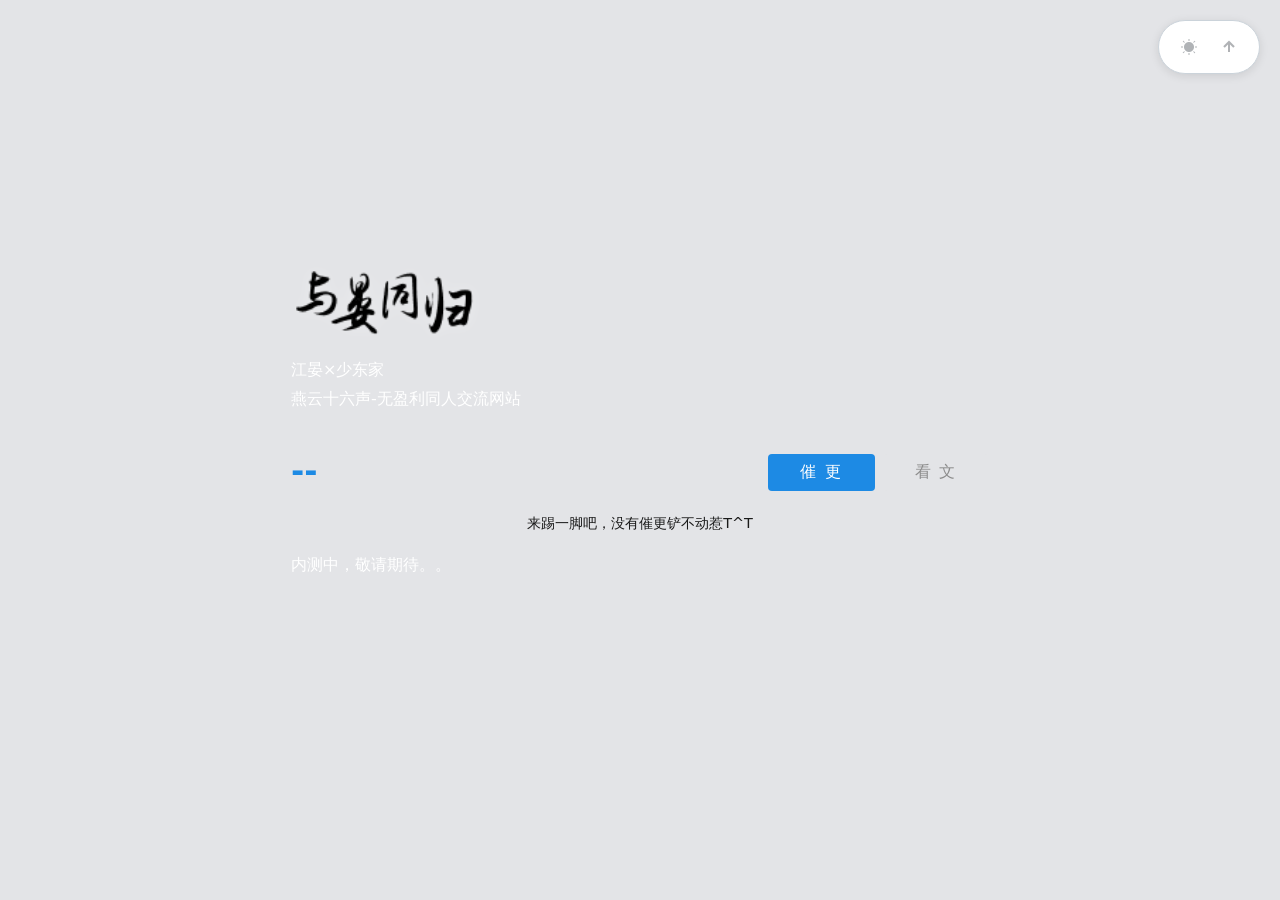
==== commit cc4ad1fb: "Update button.html" ====
--- a/button.html
+++ b/button.html
@@ -37,7 +37,7 @@
             <!-- 右侧：催更按钮 -->
             <div class="cuigeng-right">
                 <button class="cuigeng-btn" onclick="handleAnonymousKick()">催 更</button>
-                <!-- <button class="read-btn" onclick="window.location.href='./work/content.html'">看 文</button> -->
+                <button class="read-btn" onclick="window.location.href='./work/content.html'">看 文</button>
             </div>
         </div>
    
@@ -114,8 +114,6 @@
     const 文案库 = [
         '江晏脊背一震，又挨一尾',
         '江晏：今夜想用什么姿势？',
-        '冷面水母打了个喷嚏',
-        '那片面包啪叽一下，甩江晏脸上',
         '江晏：（侧目）又是何人？',
         '江晏：（无奈）调皮！',
         '牵了手，就要负责喔。',
--- a/setting/style.css
+++ b/setting/style.css
@@ -372,146 +372,6 @@
     display: block;
 }
 
-/* ===== 作品卡片样式 ===== */
-.work-card {
-    background: var(--card-background);
-    display: flex;
-    backdrop-filter: none;
-    gap: 25px;
-    padding: 20px 0;
-    backdrop-filter: blur(5px);
-    border-bottom: 1px solid var(--border);
-    transition: background 0.5s;
-}
-
-.work-card:last-child {
-    border-bottom: none;
-}
-
-.work-card:hover {
-    background: var(--bg);
-}
-
-.work-cover {
-    font-size: 3.5em;
-    min-width: 120px;
-    height: 100%;
-    display: flex;
-    align-items: center;
-    justify-content: center;
-    background: transparent;
-    border-radius: 16px;
-    border: none;
-}
-
-.work-info {
-    flex: 1;
-}
-
-.work-title {
-    font-size: 1.5em;
-    margin: 0 0 8px 0;
-    color: var(--text);
-    line-height: 1.3;
-}
-
-.work-meta {
-    display: flex;
-    align-items: center;
-    gap: 8px;
-    margin-bottom: 12px;
-    color: var(--text-light);
-    font-size: 0.95em;
-    flex-wrap: wrap;
-}
-
-.work-author {
-    font-weight: 500;
-    color: var(--button-bg);
-}
-
-.work-divider {
-    opacity: 0.5;
-}
-
-.work-status {
-    font-size: 0.85em;
-}
-
-.work-desc {
-    color: var(--text);
-    line-height: 1.6;
-    margin-bottom: 12px;
-    font-size: 1em;
-}
-
-.work-tags {
-    gap: 8px;
-    flex-wrap: wrap;
-    margin-bottom: 8px;
-    display: flex;    
-}
-
-.work-tags .tag1 {
-    display: inline-block;
-    white-space: nowrap;  
-    background: #d2e4cf;
-    color: #4a6b60;
-    padding: 4px 12px;
-    border-radius: 8px;
-    font-size: 0.85em;
-    opacity: 0.9;
-}
-
-.work-tags .tag3 {
-    display: inline-block;
-    white-space: nowrap;  
-    background: #fccfbd;
-    color: #9b3030;
-    padding: 4px 12px;
-    border-radius: 8px;
-    font-size: 0.85em;
-    opacity: 0.9;
-}
-
-.work-tags .tag2 {
-    display: inline-block;
-    white-space: nowrap;  
-    background: #e9ebd3;
-    color: #867a34;
-    padding: 4px 12px;
-    border-radius: 8px;
-    font-size: 0.85em;
-    opacity: 0.9;
-}
-
-.work-links {
-    display: flex;
-    gap: 20px;
-}
-
-.work-link {
-    color: var(--button-bg);
-    text-decoration: none;
-    font-size: 0.95em;
-    padding: 5px 0;
-    border-bottom: 1px solid transparent;
-    transition: 0.2s;
-}
-
-.work-link:hover {
-    border-bottom-color: var(--button-bg);
-}
-
-/* 即将到来的作品卡片 */
-.work-card.coming-soon {
-    opacity: 0.8;
-}
-
-.work-card.coming-soon .work-cover {
-    border-color: var(--text-light);
-}
-
 /* 评论区整体容器 */
 #artalk-comments {
     margin-top: 40px;
@@ -957,24 +817,6 @@
     opacity: 0;
 }
 
-/* 手机端适配 */
-@media (max-width: 600px) {
-    .work-card {
-        flex-direction: column;
-        align-items: center;
-        text-align: center;
-        padding: 20px;
-    }
-    
-    .work-meta {
-        justify-content: center;
-    }
-    
-    .work-links {
-        justify-content: center;
-    }
-}
-
 /* 正文段落 */
 .article-content p {
     font-size: 1.2em;
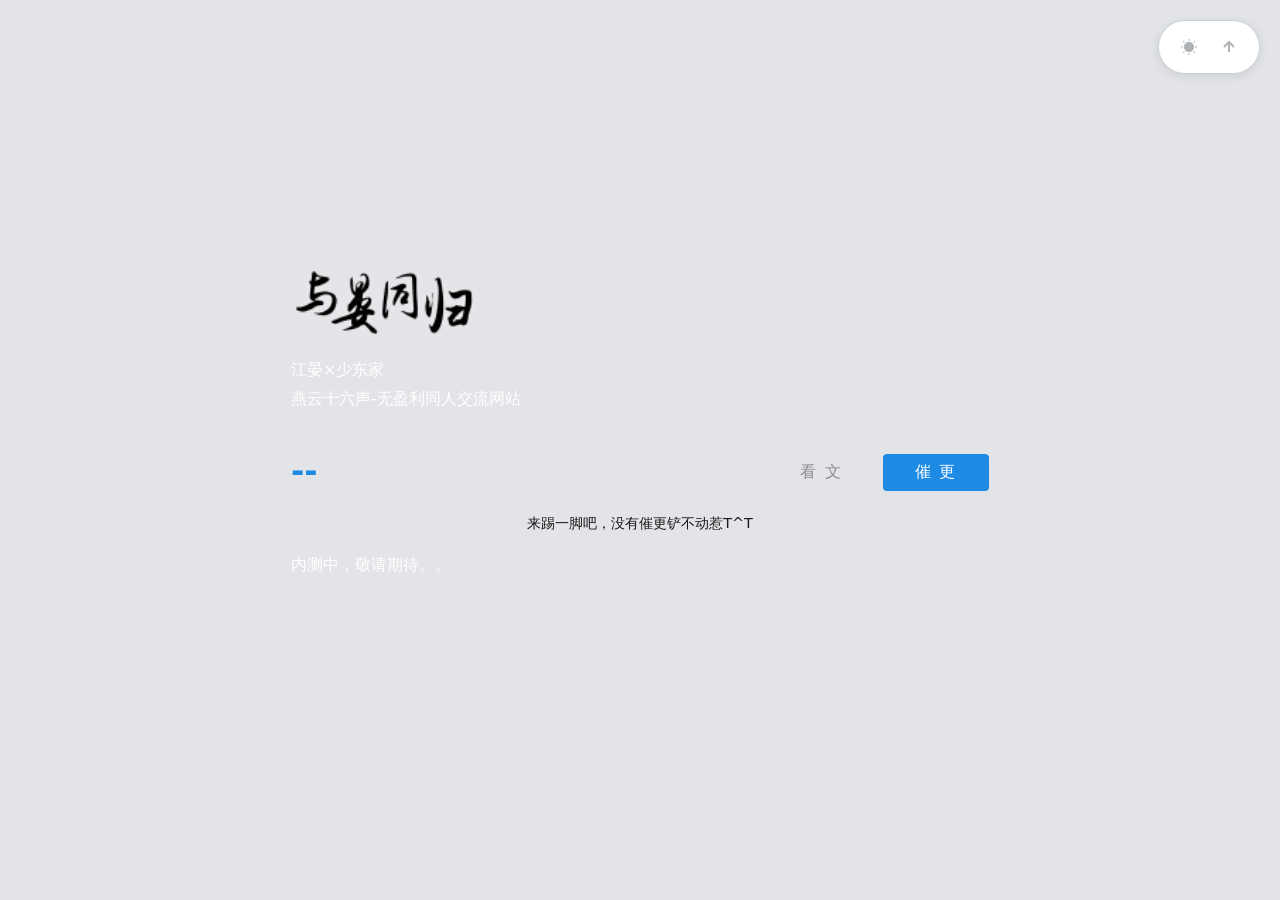
==== commit 69e424e9: "Update button.html" ====
--- a/button.html
+++ b/button.html
@@ -36,8 +36,8 @@
             </div>
             <!-- 右侧：催更按钮 -->
             <div class="cuigeng-right">
+                <button class="read-btn" onclick="window.location.href='./work/content.html'">看 文</button>
                 <button class="cuigeng-btn" onclick="handleAnonymousKick()">催 更</button>
-                <button class="read-btn" onclick="window.location.href='./work/content.html'">看 文</button>
             </div>
         </div>
    
